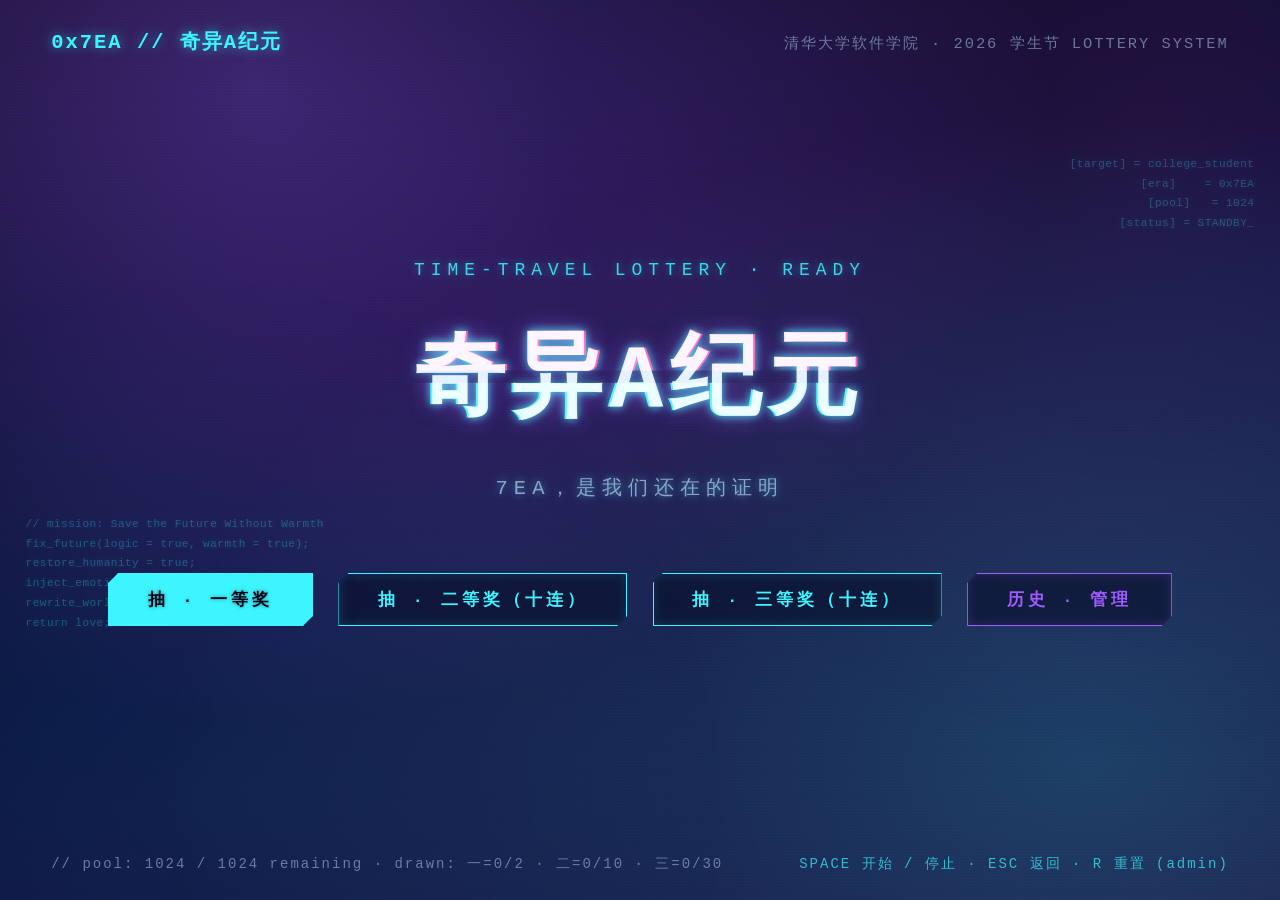
==== index.html @ fea6bc94 "feat: 0x7EA 抽奖系统 v1 - 号码池 1024（公元前/后 0x001~0x200，不含 0），去重 + localStorage 持久化 - 一等奖单抽：两阶段（前/后翻滚 → 三位 " ====
<!DOCTYPE html>
<html lang="zh-CN">
<head>
<meta charset="UTF-8">
<title>0x7EA · 奇异A纪元 抽奖系统</title>
<link rel="stylesheet" href="css/base.css">
<link rel="stylesheet" href="css/lottery.css">
</head>
<body>
<div class="code-deco left">
// mission: Save the Future Without Warmth
fix_future(logic = true, warmth = true);
restore_humanity = true;
inject_emotion(kindness);
rewrite_world(delete_coldness);
return love;
</div>
<div class="code-deco right">
[target] = college_student
[era]    = 0x7EA
[pool]   = 1024
[status] = STANDBY_
</div>

<div class="page">
  <div class="topbar">
    <span class="brand">0x7EA // 奇异A纪元</span>
    <span class="subtitle">清华大学软件学院 · 2026 学生节 LOTTERY SYSTEM</span>
  </div>

  <div class="hero">
    <div class="stage-hint">TIME-TRAVEL LOTTERY · READY</div>
    <h1 class="glitch title-main" data-text="奇异A纪元">奇异A纪元</h1>
    <div class="title-sub">7EA，是我们还在的证明</div>

    <div class="btn-row" style="margin-top: 4vh;">
      <a class="btn primary" href="draw-single.html">抽 · 一等奖</a>
      <a class="btn" href="draw-ten.html?prize=second">抽 · 二等奖（十连）</a>
      <a class="btn" href="draw-ten.html?prize=third">抽 · 三等奖（十连）</a>
      <a class="btn violet" href="admin.html">历史 · 管理</a>
    </div>
  </div>

  <div class="statusbar">
    <span id="pool-status">// pool: loading...</span>
    <span class="hint">SPACE 开始 / 停止 · ESC 返回 · R 重置 (admin)</span>
  </div>
</div>

<script src="js/hex.js"></script>
<script src="js/state.js"></script>
<script>
  function updateStatus() {
    const total = 1024;
    const remain = State.remaining();
    const used = total - remain;
    const first = State.count('first');
    const second = State.count('second');
    const third = State.count('third');
    document.getElementById('pool-status').textContent =
      `// pool: ${remain} / ${total} remaining · drawn: 一=${first}/2 · 二=${second}/10 · 三=${third}/30`;
  }
  updateStatus();
  window.addEventListener('storage', updateStatus);
  window.addEventListener('focus', updateStatus);

  document.addEventListener('keydown', (e) => {
    if (e.key === 'Escape') return;
  });
</script>
</body>
</html>
---- css/base.css ----
/* css/base.css — 全局变量、背景、字体、标题、按钮 */

:root {
  --bg-0: #05061a;
  --bg-1: #0a1140;
  --bg-2: #1a0a3a;
  --neon-cyan: #3df5ff;
  --neon-cyan-soft: rgba(61, 245, 255, 0.55);
  --neon-violet: #a05cff;
  --neon-pink: #ff3ea6;
  --text: #e6f2ff;
  --text-dim: #8ea3c8;
  --danger: #ff5577;
  --mono: "JetBrains Mono", "Fira Code", "SF Mono", Menlo, Consolas, "Liberation Mono", monospace;
  --sans: -apple-system, "PingFang SC", "Microsoft YaHei", "Segoe UI", sans-serif;
}

* { box-sizing: border-box; margin: 0; padding: 0; }

html, body {
  width: 100%;
  height: 100%;
  font-family: var(--sans);
  color: var(--text);
  background: var(--bg-0);
  overflow: hidden;
}

body {
  background:
    radial-gradient(ellipse at 20% 10%, rgba(160, 92, 255, 0.35), transparent 55%),
    radial-gradient(ellipse at 85% 85%, rgba(61, 245, 255, 0.22), transparent 60%),
    radial-gradient(ellipse at 50% 50%, rgba(26, 10, 58, 0.9), transparent 70%),
    linear-gradient(160deg, var(--bg-0) 0%, var(--bg-1) 55%, var(--bg-2) 100%);
  min-height: 100vh;
  position: relative;
}

/* 扫描线 + 噪点覆盖层 */
body::before {
  content: '';
  position: fixed;
  inset: 0;
  pointer-events: none;
  background-image: repeating-linear-gradient(
    0deg,
    rgba(255, 255, 255, 0.03) 0px,
    rgba(255, 255, 255, 0.03) 1px,
    transparent 1px,
    transparent 3px
  );
  mix-blend-mode: overlay;
  z-index: 1;
}

body::after {
  content: '';
  position: fixed;
  inset: 0;
  pointer-events: none;
  background:
    radial-gradient(circle at 15% 90%, rgba(61, 245, 255, 0.08), transparent 40%),
    radial-gradient(circle at 90% 15%, rgba(255, 62, 166, 0.1), transparent 45%);
  z-index: 1;
}

/* 漂浮代码碎片 */
.code-deco {
  position: fixed;
  font-family: var(--mono);
  font-size: 11px;
  color: var(--neon-cyan);
  opacity: 0.28;
  letter-spacing: 0.5px;
  line-height: 1.8;
  pointer-events: none;
  z-index: 1;
  white-space: pre;
  text-shadow: 0 0 6px var(--neon-cyan-soft);
}
.code-deco.left { left: 2vw; top: 55vh; }
.code-deco.right { right: 2vw; top: 15vh; text-align: right; }

/* 页面容器 */
.page {
  position: relative;
  min-height: 100vh;
  z-index: 2;
  display: flex;
  flex-direction: column;
  padding: clamp(24px, 3vh, 48px) clamp(32px, 4vw, 80px);
}

/* 顶栏 */
.topbar {
  display: flex;
  align-items: baseline;
  justify-content: space-between;
  font-family: var(--mono);
  color: var(--text-dim);
  font-size: clamp(12px, 1.2vw, 16px);
  letter-spacing: 2px;
}
.topbar .brand {
  color: var(--neon-cyan);
  font-weight: 700;
  font-size: clamp(16px, 1.6vw, 22px);
  text-shadow: 0 0 12px var(--neon-cyan-soft);
}
.topbar .subtitle {
  opacity: 0.7;
}

/* 主标题 — 故障字效 */
.hero {
  flex: 1;
  display: flex;
  flex-direction: column;
  align-items: center;
  justify-content: center;
  gap: clamp(24px, 4vh, 48px);
  text-align: center;
}

.glitch {
  position: relative;
  font-family: var(--mono);
  font-weight: 800;
  letter-spacing: 0.08em;
  color: var(--text);
  text-shadow:
    0 0 10px var(--neon-cyan-soft),
    0 0 24px rgba(160, 92, 255, 0.35);
}
.glitch::before,
.glitch::after {
  content: attr(data-text);
  position: absolute;
  inset: 0;
  overflow: hidden;
}
.glitch::before {
  color: var(--neon-pink);
  transform: translate(2px, 0);
  clip-path: inset(0 0 55% 0);
  mix-blend-mode: screen;
  animation: glitch-a 3.2s infinite steps(1);
}
.glitch::after {
  color: var(--neon-cyan);
  transform: translate(-2px, 0);
  clip-path: inset(55% 0 0 0);
  mix-blend-mode: screen;
  animation: glitch-b 2.7s infinite steps(1);
}
@keyframes glitch-a {
  0%, 92%, 100% { transform: translate(2px, 0); }
  93% { transform: translate(-3px, 1px); }
  94% { transform: translate(4px, -1px); }
  95% { transform: translate(-2px, 2px); }
}
@keyframes glitch-b {
  0%, 90%, 100% { transform: translate(-2px, 0); }
  91% { transform: translate(3px, -1px); }
  92% { transform: translate(-4px, 2px); }
  93% { transform: translate(1px, 1px); }
}

.title-main {
  font-size: clamp(40px, 7vw, 108px);
}
.title-sub {
  font-family: var(--mono);
  color: var(--text-dim);
  font-size: clamp(14px, 1.6vw, 22px);
  letter-spacing: 6px;
  text-shadow: 0 0 8px var(--neon-cyan-soft);
}

/* 按钮 */
.btn-row {
  display: flex;
  gap: clamp(16px, 2vw, 32px);
  flex-wrap: wrap;
  justify-content: center;
}

.btn {
  font-family: var(--mono);
  font-weight: 700;
  font-size: clamp(14px, 1.3vw, 18px);
  letter-spacing: 4px;
  color: var(--neon-cyan);
  background: rgba(8, 14, 40, 0.6);
  border: 1px solid var(--neon-cyan);
  padding: clamp(14px, 1.6vh, 20px) clamp(24px, 3vw, 44px);
  cursor: pointer;
  position: relative;
  transition: all 0.18s ease;
  text-decoration: none;
  text-transform: uppercase;
  box-shadow:
    inset 0 0 12px rgba(61, 245, 255, 0.15),
    0 0 18px rgba(61, 245, 255, 0.2);
  clip-path: polygon(10px 0, 100% 0, 100% calc(100% - 10px), calc(100% - 10px) 100%, 0 100%, 0 10px);
}
.btn:hover:not(:disabled) {
  background: rgba(61, 245, 255, 0.12);
  box-shadow:
    inset 0 0 20px rgba(61, 245, 255, 0.35),
    0 0 32px rgba(61, 245, 255, 0.55);
  transform: translateY(-2px);
}
.btn:active:not(:disabled) {
  transform: translateY(0);
}
.btn:disabled {
  opacity: 0.35;
  cursor: not-allowed;
}
.btn.primary {
  color: var(--bg-0);
  background: var(--neon-cyan);
  border-color: var(--neon-cyan);
  text-shadow: 0 0 4px rgba(0,0,0,0.4);
}
.btn.primary:hover:not(:disabled) {
  background: #6dfaff;
  box-shadow: 0 0 40px var(--neon-cyan), inset 0 0 20px rgba(255,255,255,0.4);
}
.btn.violet {
  color: var(--neon-violet);
  border-color: var(--neon-violet);
  box-shadow: inset 0 0 12px rgba(160, 92, 255, 0.2), 0 0 18px rgba(160, 92, 255, 0.3);
}
.btn.violet:hover:not(:disabled) {
  background: rgba(160, 92, 255, 0.15);
  box-shadow: inset 0 0 24px rgba(160, 92, 255, 0.4), 0 0 32px var(--neon-violet);
}
.btn.danger {
  color: var(--danger);
  border-color: var(--danger);
  box-shadow: inset 0 0 12px rgba(255, 85, 119, 0.2), 0 0 18px rgba(255, 85, 119, 0.3);
}

/* 底部状态栏 */
.statusbar {
  display: flex;
  justify-content: space-between;
  font-family: var(--mono);
  color: var(--text-dim);
  font-size: clamp(11px, 1.1vw, 14px);
  letter-spacing: 2px;
  margin-top: 24px;
  opacity: 0.7;
}
.statusbar .hint {
  color: var(--neon-cyan);
}

/* 提示条 */
.toast {
  position: fixed;
  bottom: 8vh;
  left: 50%;
  transform: translateX(-50%);
  background: rgba(5, 6, 26, 0.9);
  border: 1px solid var(--neon-cyan);
  color: var(--neon-cyan);
  font-family: var(--mono);
  padding: 14px 28px;
  letter-spacing: 3px;
  z-index: 100;
  box-shadow: 0 0 30px rgba(61, 245, 255, 0.4);
  opacity: 0;
  transition: opacity 0.3s;
  pointer-events: none;
}
.toast.show { opacity: 1; }
.toast.danger { border-color: var(--danger); color: var(--danger); box-shadow: 0 0 30px rgba(255, 85, 119, 0.4); }

/* 返回按钮 */
.back {
  position: fixed;
  top: 24px;
  left: 24px;
  z-index: 50;
  font-family: var(--mono);
  color: var(--text-dim);
  text-decoration: none;
  font-size: 14px;
  letter-spacing: 3px;
  padding: 8px 16px;
  border: 1px solid rgba(142, 163, 200, 0.3);
  transition: all 0.2s;
}
.back:hover {
  color: var(--neon-cyan);
  border-color: var(--neon-cyan);
  box-shadow: 0 0 16px var(--neon-cyan-soft);
}
---- css/lottery.css ----
/* css/lottery.css — 抽奖专属：滚轮、号码框、粒子 */

/* 大号单号码显示（一等奖） */
.number-display {
  display: flex;
  align-items: center;
  justify-content: center;
  gap: clamp(12px, 1.5vw, 24px);
  font-family: var(--mono);
  font-weight: 800;
  font-size: clamp(48px, 9vw, 140px);
  letter-spacing: 0.04em;
  line-height: 1;
  color: var(--text);
  text-shadow:
    0 0 12px var(--neon-cyan),
    0 0 32px rgba(61, 245, 255, 0.6),
    0 0 64px rgba(160, 92, 255, 0.4);
}

.number-display .label {
  color: var(--neon-violet);
  font-size: clamp(28px, 5vw, 80px);
  text-shadow: 0 0 12px rgba(160, 92, 255, 0.8);
}

.number-display .prefix {
  color: var(--neon-cyan);
  font-size: clamp(32px, 5.5vw, 90px);
  text-shadow: 0 0 12px var(--neon-cyan);
}

.number-display .suffix {
  color: var(--neon-violet);
  font-size: clamp(28px, 5vw, 80px);
  text-shadow: 0 0 12px rgba(160, 92, 255, 0.8);
}

/* Era reel（前/后） */
.era-reel {
  display: inline-block;
  width: 1.1em;
  height: 1em;
  overflow: hidden;
  vertical-align: baseline;
  position: relative;
}
.era-reel .era-strip {
  display: flex;
  flex-direction: column;
  will-change: transform;
}
.era-reel .era-strip span {
  display: block;
  height: 1em;
  line-height: 1;
  text-align: center;
}
.era-reel.locked {
  animation: lock-flash 0.5s ease;
}

/* Hex reels — 三位十六进制 */
.hex-reels {
  display: inline-flex;
  gap: 0.05em;
  vertical-align: baseline;
}
.hex-reel {
  display: inline-block;
  width: 0.7em;
  height: 1em;
  overflow: hidden;
  position: relative;
}
.hex-reel .hex-strip {
  display: flex;
  flex-direction: column;
  will-change: transform;
}
.hex-reel .hex-strip span {
  display: block;
  height: 1em;
  line-height: 1;
  text-align: center;
}
.hex-reel.locked {
  animation: lock-flash 0.5s ease;
}

@keyframes lock-flash {
  0% { filter: brightness(2.5) drop-shadow(0 0 20px var(--neon-cyan)); }
  50% { filter: brightness(1.8); }
  100% { filter: brightness(1); }
}

/* 10 格栅格 */
.grid-10 {
  flex: 1;
  display: grid;
  grid-template-columns: repeat(5, 1fr);
  grid-template-rows: repeat(2, 1fr);
  gap: clamp(12px, 1.5vw, 20px);
  padding: clamp(16px, 2vh, 32px) 0;
}

.cell {
  position: relative;
  background: rgba(8, 14, 40, 0.55);
  border: 1px solid rgba(61, 245, 255, 0.35);
  padding: clamp(8px, 1.2vh, 16px) clamp(6px, 1vw, 12px);
  display: flex;
  flex-direction: column;
  align-items: center;
  justify-content: center;
  font-family: var(--mono);
  font-weight: 700;
  letter-spacing: 0.03em;
  clip-path: polygon(12px 0, 100% 0, 100% calc(100% - 12px), calc(100% - 12px) 100%, 0 100%, 0 12px);
  box-shadow:
    inset 0 0 20px rgba(61, 245, 255, 0.08),
    0 0 18px rgba(61, 245, 255, 0.12);
  overflow: hidden;
}
.cell::before {
  content: attr(data-idx);
  position: absolute;
  top: 6px;
  left: 10px;
  font-family: var(--mono);
  font-size: clamp(10px, 0.9vw, 13px);
  color: var(--neon-cyan);
  opacity: 0.7;
  letter-spacing: 2px;
}
.cell .cell-display {
  display: flex;
  align-items: baseline;
  gap: 0.25em;
  color: var(--text);
  font-size: clamp(28px, 3.8vw, 56px);
  text-shadow:
    0 0 10px var(--neon-cyan-soft),
    0 0 20px rgba(160, 92, 255, 0.35);
}
.cell .cell-display .era-reel {
  color: var(--neon-violet);
  font-size: 0.6em;
}
.cell .cell-display .prefix {
  color: var(--neon-cyan);
  font-size: 0.7em;
}

.cell.locked {
  border-color: var(--neon-cyan);
  box-shadow:
    inset 0 0 30px rgba(61, 245, 255, 0.25),
    0 0 40px rgba(61, 245, 255, 0.45);
}

/* 粒子（一等奖揭晓后） */
.confetti {
  position: fixed;
  inset: 0;
  pointer-events: none;
  z-index: 60;
  overflow: hidden;
}
.confetti .piece {
  position: absolute;
  top: -20px;
  width: 8px;
  height: 14px;
  background: var(--neon-cyan);
  opacity: 0.9;
  animation: fall 3s linear forwards;
}
@keyframes fall {
  0% { transform: translateY(-50px) rotate(0deg); opacity: 1; }
  100% { transform: translateY(110vh) rotate(720deg); opacity: 0; }
}

/* 阶段提示 */
.stage-hint {
  font-family: var(--mono);
  color: var(--neon-cyan);
  letter-spacing: 6px;
  font-size: clamp(14px, 1.4vw, 18px);
  text-transform: uppercase;
  opacity: 0.85;
  text-shadow: 0 0 8px var(--neon-cyan-soft);
}

/* Prize 选择 radio 组 */
.prize-select {
  display: inline-flex;
  gap: 12px;
  font-family: var(--mono);
  letter-spacing: 3px;
}
.prize-select label {
  padding: 10px 22px;
  border: 1px solid rgba(61, 245, 255, 0.4);
  cursor: pointer;
  color: var(--text-dim);
  transition: all 0.2s;
  clip-path: polygon(8px 0, 100% 0, 100% calc(100% - 8px), calc(100% - 8px) 100%, 0 100%, 0 8px);
}
.prize-select label:hover {
  color: var(--neon-cyan);
  border-color: var(--neon-cyan);
}
.prize-select input { display: none; }
.prize-select input:checked + span {
  color: var(--neon-cyan);
}
.prize-select label:has(input:checked) {
  border-color: var(--neon-cyan);
  background: rgba(61, 245, 255, 0.12);
  box-shadow: 0 0 16px rgba(61, 245, 255, 0.3);
  color: var(--neon-cyan);
}

/* 历史表格 */
.history {
  flex: 1;
  overflow: auto;
  border: 1px solid rgba(61, 245, 255, 0.3);
  background: rgba(5, 6, 26, 0.6);
  padding: 16px;
  font-family: var(--mono);
  font-size: 14px;
  margin: 16px 0;
}
.history table {
  width: 100%;
  border-collapse: collapse;
}
.history th, .history td {
  padding: 8px 12px;
  text-align: left;
  border-bottom: 1px solid rgba(61, 245, 255, 0.15);
  letter-spacing: 1px;
}
.history th {
  color: var(--neon-cyan);
  position: sticky;
  top: 0;
  background: rgba(5, 6, 26, 0.95);
}
.history td.prize-first { color: var(--neon-pink); font-weight: 700; }
.history td.prize-second { color: var(--neon-cyan); font-weight: 700; }
.history td.prize-third { color: var(--text); }

.summary {
  display: flex;
  gap: 32px;
  font-family: var(--mono);
  color: var(--text-dim);
  letter-spacing: 3px;
  font-size: 14px;
  margin-bottom: 8px;
}
.summary strong {
  color: var(--neon-cyan);
  font-weight: 700;
}
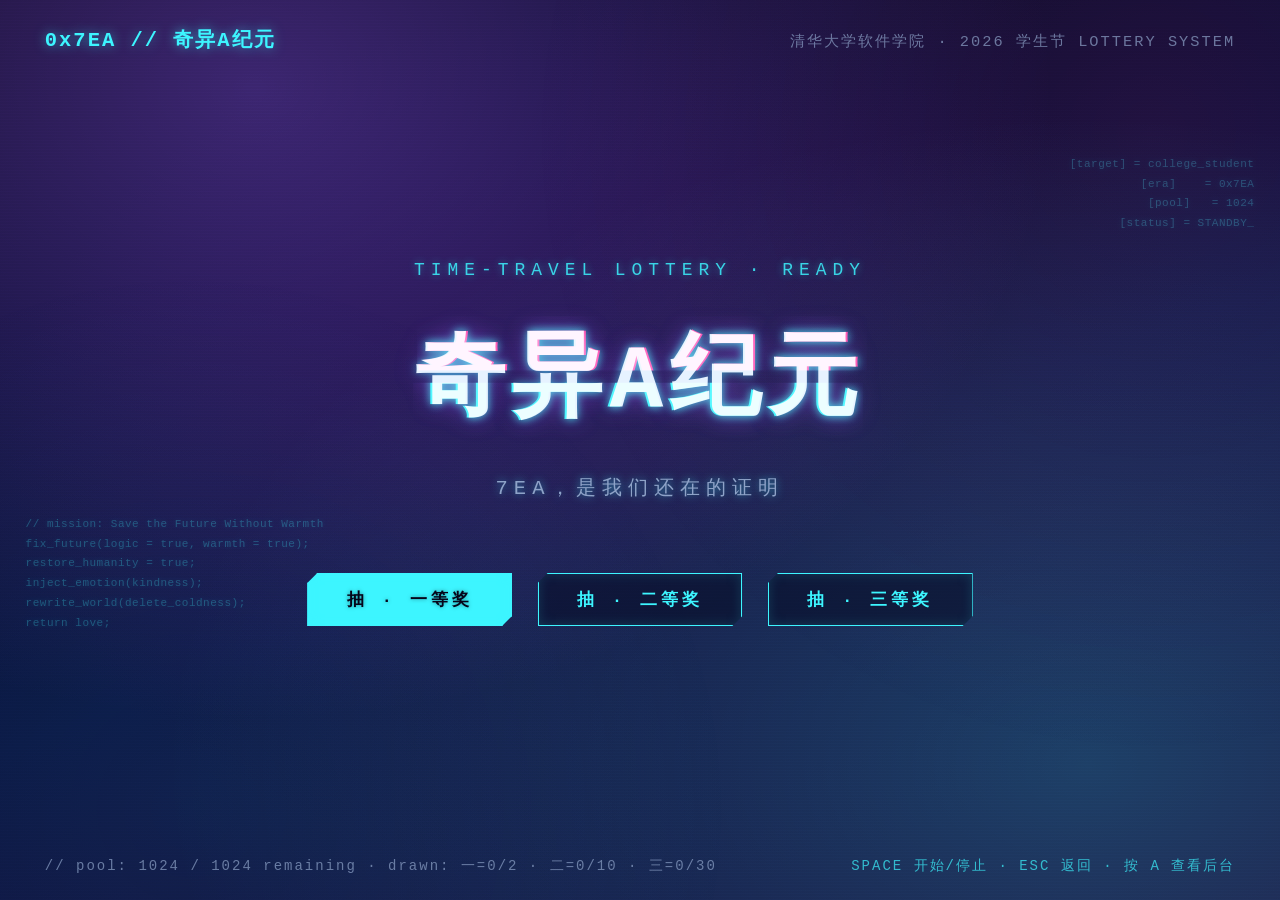
==== commit 4ad3a25f: "fix: 9:5 布局适配 + 十连格遮挡修复 + 后台入口收敛 - 主页按钮文案去掉「十连」字样，移除历史管理入口 - 主页按 A 键跳转 admin.html（隐藏后台） - 十连抽每格改两行结构" ====
--- a/index.html
+++ b/index.html
@@ -35,15 +35,14 @@
 
     <div class="btn-row" style="margin-top: 4vh;">
       <a class="btn primary" href="draw-single.html">抽 · 一等奖</a>
-      <a class="btn" href="draw-ten.html?prize=second">抽 · 二等奖（十连）</a>
-      <a class="btn" href="draw-ten.html?prize=third">抽 · 三等奖（十连）</a>
-      <a class="btn violet" href="admin.html">历史 · 管理</a>
+      <a class="btn" href="draw-ten.html?prize=second">抽 · 二等奖</a>
+      <a class="btn" href="draw-ten.html?prize=third">抽 · 三等奖</a>
     </div>
   </div>
 
   <div class="statusbar">
     <span id="pool-status">// pool: loading...</span>
-    <span class="hint">SPACE 开始 / 停止 · ESC 返回 · R 重置 (admin)</span>
+    <span class="hint">SPACE 开始/停止 · ESC 返回 · 按 A 查看后台</span>
   </div>
 </div>
 
@@ -53,7 +52,6 @@
   function updateStatus() {
     const total = 1024;
     const remain = State.remaining();
-    const used = total - remain;
     const first = State.count('first');
     const second = State.count('second');
     const third = State.count('third');
@@ -64,8 +62,9 @@
   window.addEventListener('storage', updateStatus);
   window.addEventListener('focus', updateStatus);
 
+  // 隐藏入口：按 A 键打开后台管理页
   document.addEventListener('keydown', (e) => {
-    if (e.key === 'Escape') return;
+    if (e.key === 'a' || e.key === 'A') location.href = 'admin.html';
   });
 </script>
 </body>
--- a/css/base.css
+++ b/css/base.css
@@ -81,14 +81,15 @@
 .code-deco.left { left: 2vw; top: 55vh; }
 .code-deco.right { right: 2vw; top: 15vh; text-align: right; }
 
-/* 页面容器 */
+/* 页面容器（针对 9:5 / 1800×1000 投影屏设计，视口按 vw/vh 自适应） */
 .page {
   position: relative;
-  min-height: 100vh;
+  width: 100%;
+  height: 100vh;
   z-index: 2;
   display: flex;
   flex-direction: column;
-  padding: clamp(24px, 3vh, 48px) clamp(32px, 4vw, 80px);
+  padding: clamp(20px, 2.8vh, 40px) clamp(28px, 3.5vw, 64px);
 }
 
 /* 顶栏 */
--- a/css/lottery.css
+++ b/css/lottery.css
@@ -1,116 +1,86 @@
-/* css/lottery.css — 抽奖专属：滚轮、号码框、粒子 */
-
-/* 大号单号码显示（一等奖） */
+/* css/lottery.css — 抽奖专属：滚轮、号码框、粒子
+   注意：reel 高度统一用 1.25em，避免字形上下沿被 overflow:hidden 裁掉。 */
+
+/* === 通用 Reel 样式（所有场景共享） === */
+.era-reel,
+.hex-reel {
+  display: inline-block;
+  height: 1.25em;
+  overflow: hidden;
+  position: relative;
+  vertical-align: middle;
+}
+.era-reel { width: 1.15em; }
+.hex-reel { width: 0.72em; }
+
+.era-strip,
+.hex-strip {
+  display: flex;
+  flex-direction: column;
+  will-change: transform;
+}
+.era-strip span,
+.hex-strip span {
+  display: block;
+  height: 1.25em;
+  line-height: 1.25em;
+  text-align: center;
+}
+.era-reel.locked,
+.hex-reel.locked {
+  animation: lock-flash 0.5s ease;
+}
+@keyframes lock-flash {
+  0% { filter: brightness(2.5) drop-shadow(0 0 20px var(--neon-cyan)); }
+  50% { filter: brightness(1.8); }
+  100% { filter: brightness(1); }
+}
+
+/* === 一等奖大号显示 === */
 .number-display {
   display: flex;
   align-items: center;
   justify-content: center;
-  gap: clamp(12px, 1.5vw, 24px);
+  gap: clamp(10px, 1.2vw, 20px);
   font-family: var(--mono);
   font-weight: 800;
-  font-size: clamp(48px, 9vw, 140px);
+  font-size: clamp(44px, 8vw, 128px);
   letter-spacing: 0.04em;
-  line-height: 1;
+  line-height: 1.25;
   color: var(--text);
   text-shadow:
     0 0 12px var(--neon-cyan),
     0 0 32px rgba(61, 245, 255, 0.6),
     0 0 64px rgba(160, 92, 255, 0.4);
-}
-
-.number-display .label {
-  color: var(--neon-violet);
-  font-size: clamp(28px, 5vw, 80px);
-  text-shadow: 0 0 12px rgba(160, 92, 255, 0.8);
-}
-
-.number-display .prefix {
-  color: var(--neon-cyan);
-  font-size: clamp(32px, 5.5vw, 90px);
-  text-shadow: 0 0 12px var(--neon-cyan);
-}
-
+  padding: 0.15em 0;
+}
+.number-display .label,
 .number-display .suffix {
   color: var(--neon-violet);
-  font-size: clamp(28px, 5vw, 80px);
+  font-size: 0.6em;
   text-shadow: 0 0 12px rgba(160, 92, 255, 0.8);
 }
-
-/* Era reel（前/后） */
-.era-reel {
-  display: inline-block;
-  width: 1.1em;
-  height: 1em;
-  overflow: hidden;
-  vertical-align: baseline;
-  position: relative;
-}
-.era-reel .era-strip {
-  display: flex;
-  flex-direction: column;
-  will-change: transform;
-}
-.era-reel .era-strip span {
-  display: block;
-  height: 1em;
-  line-height: 1;
-  text-align: center;
-}
-.era-reel.locked {
-  animation: lock-flash 0.5s ease;
-}
-
-/* Hex reels — 三位十六进制 */
-.hex-reels {
-  display: inline-flex;
-  gap: 0.05em;
-  vertical-align: baseline;
-}
-.hex-reel {
-  display: inline-block;
-  width: 0.7em;
-  height: 1em;
-  overflow: hidden;
-  position: relative;
-}
-.hex-reel .hex-strip {
-  display: flex;
-  flex-direction: column;
-  will-change: transform;
-}
-.hex-reel .hex-strip span {
-  display: block;
-  height: 1em;
-  line-height: 1;
-  text-align: center;
-}
-.hex-reel.locked {
-  animation: lock-flash 0.5s ease;
-}
-
-@keyframes lock-flash {
-  0% { filter: brightness(2.5) drop-shadow(0 0 20px var(--neon-cyan)); }
-  50% { filter: brightness(1.8); }
-  100% { filter: brightness(1); }
-}
-
-/* 10 格栅格 */
+.number-display .prefix {
+  color: var(--neon-cyan);
+  font-size: 0.65em;
+  text-shadow: 0 0 12px var(--neon-cyan);
+}
+
+/* === 十连抽 · 5×2 栅格 === */
 .grid-10 {
   flex: 1;
   display: grid;
   grid-template-columns: repeat(5, 1fr);
   grid-template-rows: repeat(2, 1fr);
-  gap: clamp(12px, 1.5vw, 20px);
-  padding: clamp(16px, 2vh, 32px) 0;
+  gap: clamp(10px, 1.3vw, 18px);
+  padding: clamp(12px, 1.5vh, 24px) 0;
 }
 
 .cell {
   position: relative;
   background: rgba(8, 14, 40, 0.55);
   border: 1px solid rgba(61, 245, 255, 0.35);
-  padding: clamp(8px, 1.2vh, 16px) clamp(6px, 1vw, 12px);
-  display: flex;
-  flex-direction: column;
+  display: flex;
   align-items: center;
   justify-content: center;
   font-family: var(--mono);
@@ -120,36 +90,54 @@
   box-shadow:
     inset 0 0 20px rgba(61, 245, 255, 0.08),
     0 0 18px rgba(61, 245, 255, 0.12);
+  padding: clamp(14px, 1.8vh, 22px) clamp(10px, 1.2vw, 16px);
   overflow: hidden;
 }
+
 .cell::before {
   content: attr(data-idx);
   position: absolute;
-  top: 6px;
-  left: 10px;
+  top: 8px;
+  left: 12px;
   font-family: var(--mono);
   font-size: clamp(10px, 0.9vw, 13px);
   color: var(--neon-cyan);
   opacity: 0.7;
   letter-spacing: 2px;
-}
-.cell .cell-display {
-  display: flex;
-  align-items: baseline;
-  gap: 0.25em;
-  color: var(--text);
-  font-size: clamp(28px, 3.8vw, 56px);
+  z-index: 2;
+}
+
+/* 两行结构，彻底避免遮挡 */
+.cell-display {
+  display: flex;
+  flex-direction: column;
+  align-items: center;
+  justify-content: center;
+  gap: clamp(4px, 0.6vh, 10px);
+  width: 100%;
+}
+
+.cell-line {
+  display: flex;
+  align-items: center;
+  justify-content: center;
+  gap: 0.1em;
+  line-height: 1.25;
+  white-space: nowrap;
+}
+
+.cell-line-top {
+  font-size: clamp(18px, 2.2vw, 32px);
+  color: var(--neon-violet);
+  text-shadow: 0 0 10px rgba(160, 92, 255, 0.6);
+}
+
+.cell-line-bottom {
+  font-size: clamp(32px, 4.6vw, 68px);
+  color: var(--neon-cyan);
   text-shadow:
     0 0 10px var(--neon-cyan-soft),
-    0 0 20px rgba(160, 92, 255, 0.35);
-}
-.cell .cell-display .era-reel {
-  color: var(--neon-violet);
-  font-size: 0.6em;
-}
-.cell .cell-display .prefix {
-  color: var(--neon-cyan);
-  font-size: 0.7em;
+    0 0 20px rgba(61, 245, 255, 0.4);
 }
 
 .cell.locked {
@@ -159,7 +147,7 @@
     0 0 40px rgba(61, 245, 255, 0.45);
 }
 
-/* 粒子（一等奖揭晓后） */
+/* 粒子 */
 .confetti {
   position: fixed;
   inset: 0;
@@ -192,37 +180,7 @@
   text-shadow: 0 0 8px var(--neon-cyan-soft);
 }
 
-/* Prize 选择 radio 组 */
-.prize-select {
-  display: inline-flex;
-  gap: 12px;
-  font-family: var(--mono);
-  letter-spacing: 3px;
-}
-.prize-select label {
-  padding: 10px 22px;
-  border: 1px solid rgba(61, 245, 255, 0.4);
-  cursor: pointer;
-  color: var(--text-dim);
-  transition: all 0.2s;
-  clip-path: polygon(8px 0, 100% 0, 100% calc(100% - 8px), calc(100% - 8px) 100%, 0 100%, 0 8px);
-}
-.prize-select label:hover {
-  color: var(--neon-cyan);
-  border-color: var(--neon-cyan);
-}
-.prize-select input { display: none; }
-.prize-select input:checked + span {
-  color: var(--neon-cyan);
-}
-.prize-select label:has(input:checked) {
-  border-color: var(--neon-cyan);
-  background: rgba(61, 245, 255, 0.12);
-  box-shadow: 0 0 16px rgba(61, 245, 255, 0.3);
-  color: var(--neon-cyan);
-}
-
-/* 历史表格 */
+/* admin 历史表格 */
 .history {
   flex: 1;
   overflow: auto;
@@ -255,7 +213,8 @@
 
 .summary {
   display: flex;
-  gap: 32px;
+  flex-wrap: wrap;
+  gap: 24px;
   font-family: var(--mono);
   color: var(--text-dim);
   letter-spacing: 3px;
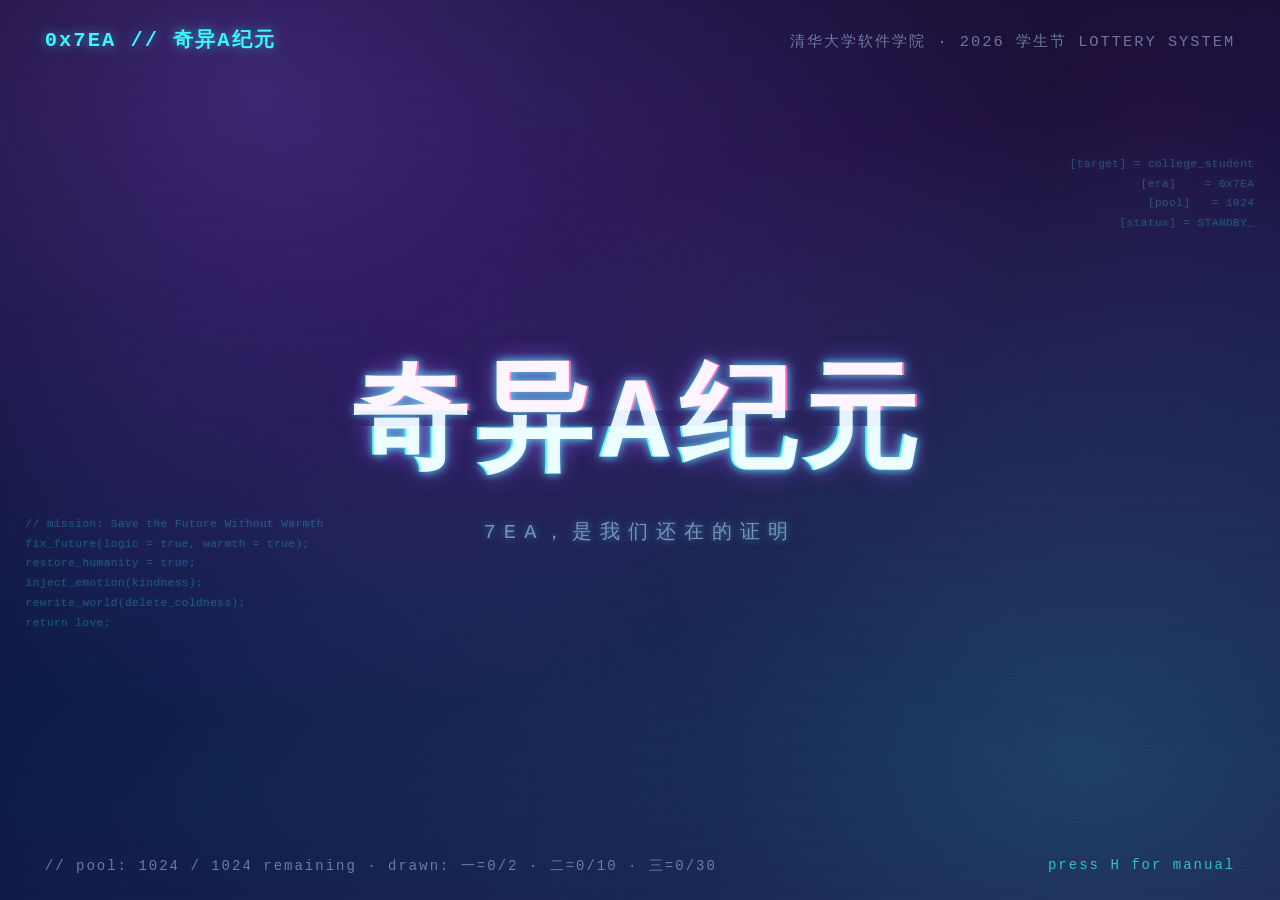
==== commit 377c863b: "feat: 手册内嵌步骤示例 + 一等奖 前/后 霓虹粉 + 归零过渡 + 流程简化 - 快捷键：返回主页 Q → B（避免与 Esc 混淆），H 手册内新增一/二/三等奖完整步骤示例 - 首页：仅保" ====
--- a/index.html
+++ b/index.html
@@ -28,26 +28,20 @@
     <span class="subtitle">清华大学软件学院 · 2026 学生节 LOTTERY SYSTEM</span>
   </div>
 
-  <div class="hero">
-    <div class="stage-hint">TIME-TRAVEL LOTTERY · READY</div>
+  <div class="hero hero-simple">
     <h1 class="glitch title-main" data-text="奇异A纪元">奇异A纪元</h1>
     <div class="title-sub">7EA，是我们还在的证明</div>
-
-    <div class="btn-row" style="margin-top: 4vh;">
-      <a class="btn primary" href="draw-single.html">抽 · 一等奖</a>
-      <a class="btn" href="draw-ten.html?prize=second">抽 · 二等奖</a>
-      <a class="btn" href="draw-ten.html?prize=third">抽 · 三等奖</a>
-    </div>
   </div>
 
   <div class="statusbar">
     <span id="pool-status">// pool: loading...</span>
-    <span class="hint">SPACE 开始/停止 · ESC 返回 · 按 A 查看后台</span>
+    <span class="hint">press H for manual</span>
   </div>
 </div>
 
 <script src="js/hex.js"></script>
 <script src="js/state.js"></script>
+<script src="js/manual.js"></script>
 <script>
   function updateStatus() {
     const total = 1024;
@@ -62,9 +56,54 @@
   window.addEventListener('storage', updateStatus);
   window.addEventListener('focus', updateStatus);
 
-  // 隐藏入口：按 A 键打开后台管理页
+  Manual.init([
+    { keys: ['1'], desc: '进入一等奖抽奖' },
+    { keys: ['2'], desc: '进入二等奖抽奖（十连）' },
+    { keys: ['3'], desc: '进入三等奖抽奖（十连）' },
+    { keys: ['A'], desc: '进入历史记录（后台管理 / 导出 / 重置）' },
+    { keys: ['H'], desc: '显示本手册（再按一次关闭）' },
+  ], [
+    {
+      title: '一等奖流程 · 共 2 名（每名 1 次）',
+      steps: [
+        '主页 <kbd>1</kbd> → 进入一等奖页',
+        '<kbd>Space</kbd> 开始方向滚动 → 再按 <kbd>Space</kbd> 定格「前/后」，之后自动进入年份阶段',
+        '<kbd>Space</kbd> 开始年份滚动 → 再按 <kbd>Space</kbd> 定格三位十六进制（号码自动入库）',
+        '<kbd>Enter</kbd> 进入归零过渡，准备抽第 2 名',
+        '重复一次以上步骤，2 名一等奖完成',
+      ],
+    },
+    {
+      title: '二等奖流程 · 共 10 名（1 轮十连）',
+      steps: [
+        '主页 <kbd>2</kbd> → 进入二等奖十连页',
+        '<kbd>Space</kbd> 开始滚动（10 格同时）→ 再按 <kbd>Space</kbd> 依次定格',
+        '<kbd>Enter</kbd> 归档本轮 10 个号码，过渡归零，二等奖完成',
+      ],
+    },
+    {
+      title: '三等奖流程 · 共 30 名（3 轮十连，编号 01-30 累计）',
+      steps: [
+        '主页 <kbd>3</kbd> → 进入三等奖十连页（本轮编号 01-10）',
+        '<kbd>Space</kbd> 开始 → <kbd>Space</kbd> 定格 → <kbd>Enter</kbd> 归档',
+        '过渡归零后自动进入下一轮（编号 11-20） → 再按 <kbd>3</kbd> 返回即可，或直接按 <kbd>Space</kbd> 继续',
+        '重复第 2 轮 → 第 3 轮（编号 21-30），合计 30 人',
+      ],
+    },
+    {
+      title: '其他',
+      steps: [
+        '<kbd>A</kbd> 任意时刻进入历史记录 / 导出 CSV / 重置',
+        '历史页 <kbd>B</kbd> 返回主页；<kbd>H</kbd> 打开本手册',
+      ],
+    },
+  ]);
+
   document.addEventListener('keydown', (e) => {
-    if (e.key === 'a' || e.key === 'A') location.href = 'admin.html';
+    if (e.key === '1') location.href = 'draw-single.html';
+    else if (e.key === '2') location.href = 'draw-ten.html?prize=second';
+    else if (e.key === '3') location.href = 'draw-ten.html?prize=third';
+    else if (e.key === 'a' || e.key === 'A') location.href = 'admin.html';
   });
 </script>
 </body>
--- a/css/base.css
+++ b/css/base.css
@@ -280,23 +280,157 @@
 .toast.show { opacity: 1; }
 .toast.danger { border-color: var(--danger); color: var(--danger); box-shadow: 0 0 30px rgba(255, 85, 119, 0.4); }
 
-/* 返回按钮 */
-.back {
-  position: fixed;
-  top: 24px;
-  left: 24px;
-  z-index: 50;
-  font-family: var(--mono);
+/* 归零过渡层：全屏覆盖，单向淡入黑幕，无频闪 */
+.fade-out {
+  position: fixed;
+  inset: 0;
+  background: var(--bg-0);
+  z-index: 500;
+  opacity: 0;
+  pointer-events: none;
+  transition: opacity 700ms ease-in;
+}
+.fade-out.on {
+  opacity: 1;
+  pointer-events: auto;
+}
+.fade-out .reset-label {
+  position: absolute;
+  top: 50%;
+  left: 50%;
+  transform: translate(-50%, -50%);
+  font-family: var(--mono);
+  color: var(--neon-cyan);
+  letter-spacing: 10px;
+  font-size: clamp(18px, 2vw, 28px);
+  text-shadow: 0 0 16px var(--neon-cyan-soft);
+  opacity: 0;
+  transition: opacity 500ms ease-in 300ms;
+}
+.fade-out.on .reset-label { opacity: 0.9; }
+
+/* === 快捷键手册弹层 === */
+.manual-overlay {
+  position: fixed;
+  inset: 0;
+  background: rgba(5, 6, 26, 0.92);
+  backdrop-filter: blur(8px);
+  z-index: 200;
+  display: flex;
+  align-items: center;
+  justify-content: center;
+  opacity: 0;
+  pointer-events: none;
+  transition: opacity 0.18s ease;
+}
+.manual-overlay.show {
+  opacity: 1;
+  pointer-events: auto;
+}
+.manual-panel {
+  background: rgba(8, 14, 40, 0.95);
+  border: 1px solid var(--neon-cyan);
+  box-shadow: 0 0 60px rgba(61, 245, 255, 0.35), inset 0 0 30px rgba(61, 245, 255, 0.1);
+  padding: clamp(28px, 4vh, 48px) clamp(40px, 5vw, 72px);
+  min-width: 520px;
+  max-width: 760px;
+  max-height: 86vh;
+  overflow-y: auto;
+  clip-path: polygon(16px 0, 100% 0, 100% calc(100% - 16px), calc(100% - 16px) 100%, 0 100%, 0 16px);
+}
+.manual-title {
+  font-family: var(--mono);
+  font-weight: 800;
+  font-size: clamp(18px, 2vw, 26px);
+  color: var(--neon-cyan);
+  letter-spacing: 6px;
+  margin-bottom: 24px;
+  text-shadow: 0 0 12px var(--neon-cyan-soft);
+  text-align: center;
+}
+.manual-table {
+  width: 100%;
+  border-collapse: collapse;
+  font-family: var(--mono);
+}
+.manual-table tr {
+  border-bottom: 1px dashed rgba(61, 245, 255, 0.15);
+}
+.manual-table tr:last-child { border-bottom: none; }
+.manual-table td {
+  padding: 10px 0;
+  font-size: clamp(13px, 1.1vw, 16px);
+}
+.manual-table .manual-keys {
+  white-space: nowrap;
+  padding-right: 32px;
+}
+.manual-table .manual-keys .sep {
   color: var(--text-dim);
-  text-decoration: none;
-  font-size: 14px;
+  margin: 0 2px;
+  font-size: 0.85em;
+}
+.manual-table .manual-desc {
+  color: var(--text);
+  letter-spacing: 2px;
+}
+.manual-panel kbd {
+  display: inline-block;
+  font-family: var(--mono);
+  font-weight: 700;
+  font-size: 0.95em;
+  color: var(--neon-cyan);
+  background: rgba(61, 245, 255, 0.1);
+  border: 1px solid var(--neon-cyan);
+  padding: 3px 10px;
+  margin: 0 2px;
+  box-shadow: 0 0 10px rgba(61, 245, 255, 0.3), inset 0 0 6px rgba(61, 245, 255, 0.15);
+  letter-spacing: 1px;
+  min-width: 28px;
+  text-align: center;
+}
+.manual-footer {
+  font-family: var(--mono);
+  color: var(--text-dim);
+  text-align: center;
+  margin-top: 24px;
+  font-size: 13px;
   letter-spacing: 3px;
-  padding: 8px 16px;
-  border: 1px solid rgba(142, 163, 200, 0.3);
-  transition: all 0.2s;
-}
-.back:hover {
-  color: var(--neon-cyan);
-  border-color: var(--neon-cyan);
-  box-shadow: 0 0 16px var(--neon-cyan-soft);
-}
+  opacity: 0.7;
+}
+
+.manual-section {
+  margin-top: 22px;
+  padding-top: 16px;
+  border-top: 1px dashed rgba(61, 245, 255, 0.25);
+  font-family: var(--mono);
+}
+.manual-section-title {
+  color: var(--neon-cyan);
+  font-weight: 700;
+  letter-spacing: 4px;
+  font-size: clamp(13px, 1.1vw, 16px);
+  margin-bottom: 10px;
+  text-shadow: 0 0 8px var(--neon-cyan-soft);
+}
+.manual-section-list {
+  padding-left: 22px;
+  color: var(--text);
+  line-height: 1.7;
+  font-size: clamp(12px, 1vw, 14px);
+  letter-spacing: 1px;
+}
+.manual-section-list li {
+  margin-bottom: 2px;
+}
+.manual-section-list kbd {
+  display: inline-block;
+  font-family: var(--mono);
+  font-weight: 700;
+  font-size: 0.9em;
+  color: var(--neon-cyan);
+  background: rgba(61, 245, 255, 0.08);
+  border: 1px solid rgba(61, 245, 255, 0.6);
+  padding: 1px 6px;
+  margin: 0 2px;
+}
--- a/css/lottery.css
+++ b/css/lottery.css
@@ -65,6 +65,12 @@
   font-size: 0.65em;
   text-shadow: 0 0 12px var(--neon-cyan);
 }
+.number-display .era-reel {
+  color: var(--neon-pink);
+  text-shadow:
+    0 0 12px var(--neon-pink),
+    0 0 28px rgba(255, 62, 166, 0.6);
+}
 
 /* === 十连抽 · 5×2 栅格 === */
 .grid-10 {
@@ -132,6 +138,13 @@
   text-shadow: 0 0 10px rgba(160, 92, 255, 0.6);
 }
 
+.cell-line-top .era-reel {
+  color: var(--neon-pink);
+  text-shadow:
+    0 0 10px var(--neon-pink),
+    0 0 20px rgba(255, 62, 166, 0.6);
+}
+
 .cell-line-bottom {
   font-size: clamp(32px, 4.6vw, 68px);
   color: var(--neon-cyan);
@@ -180,6 +193,18 @@
   text-shadow: 0 0 8px var(--neon-cyan-soft);
 }
 
+/* 首页极简 hero：仅标题 + 副标题，居中收紧间距 */
+.hero.hero-simple {
+  gap: clamp(16px, 2.4vh, 28px);
+}
+.hero.hero-simple .title-main {
+  font-size: clamp(56px, 9vw, 140px);
+}
+.hero.hero-simple .title-sub {
+  opacity: 0.85;
+  letter-spacing: 8px;
+}
+
 /* admin 历史表格 */
 .history {
   flex: 1;
@@ -211,6 +236,17 @@
 .history td.prize-second { color: var(--neon-cyan); font-weight: 700; }
 .history td.prize-third { color: var(--text); }
 
+/* 选中行（admin 键盘选择） */
+.history tr.selected {
+  background: rgba(61, 245, 255, 0.15);
+  outline: 1px solid var(--neon-cyan);
+  outline-offset: -1px;
+  box-shadow: inset 0 0 24px rgba(61, 245, 255, 0.25);
+}
+.history tr.selected td {
+  color: var(--neon-cyan) !important;
+}
+
 .summary {
   display: flex;
   flex-wrap: wrap;
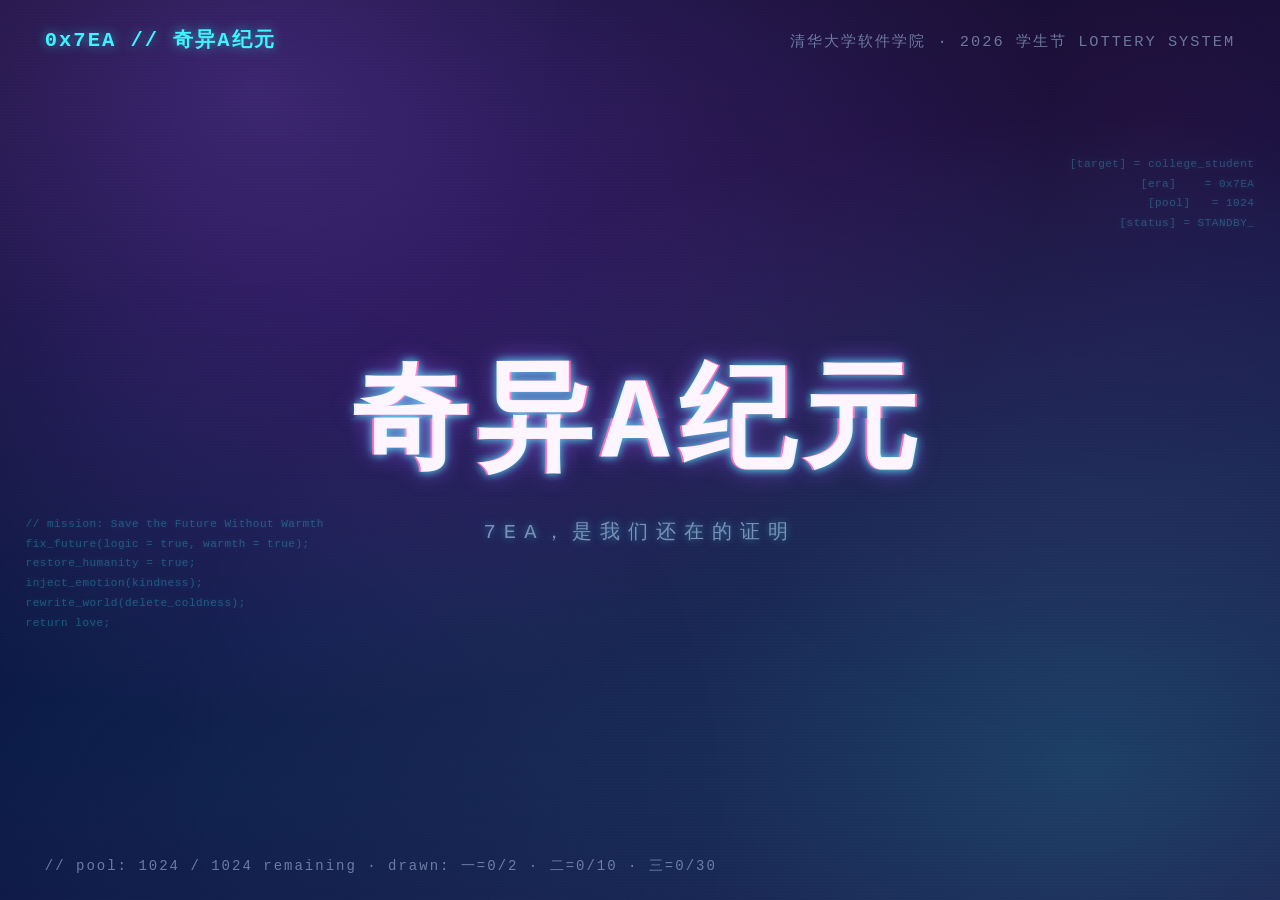
==== commit 25582915: "feat: 归零改为 in-place 流程 + 初始 0x7EA + 去除 reload 闪屏 - HexReel 构造新增 initialDigit 参数：页面加载即定格成 0x7EA（而非 0x" ====
--- a/index.html
+++ b/index.html
@@ -35,7 +35,7 @@
 
   <div class="statusbar">
     <span id="pool-status">// pool: loading...</span>
-    <span class="hint">press H for manual</span>
+    <span class="hint">&nbsp;</span>
   </div>
 </div>
 
--- a/css/base.css
+++ b/css/base.css
@@ -139,19 +139,18 @@
   position: absolute;
   inset: 0;
   overflow: hidden;
+  color: var(--neon-pink);
+  mix-blend-mode: screen;
+  pointer-events: none;
 }
 .glitch::before {
-  color: var(--neon-pink);
   transform: translate(2px, 0);
-  clip-path: inset(0 0 55% 0);
-  mix-blend-mode: screen;
+  clip-path: inset(0 0 50% 0);
   animation: glitch-a 3.2s infinite steps(1);
 }
 .glitch::after {
-  color: var(--neon-cyan);
   transform: translate(-2px, 0);
-  clip-path: inset(55% 0 0 0);
-  mix-blend-mode: screen;
+  clip-path: inset(50% 0 0 0);
   animation: glitch-b 2.7s infinite steps(1);
 }
 @keyframes glitch-a {
@@ -280,35 +279,6 @@
 .toast.show { opacity: 1; }
 .toast.danger { border-color: var(--danger); color: var(--danger); box-shadow: 0 0 30px rgba(255, 85, 119, 0.4); }
 
-/* 归零过渡层：全屏覆盖，单向淡入黑幕，无频闪 */
-.fade-out {
-  position: fixed;
-  inset: 0;
-  background: var(--bg-0);
-  z-index: 500;
-  opacity: 0;
-  pointer-events: none;
-  transition: opacity 700ms ease-in;
-}
-.fade-out.on {
-  opacity: 1;
-  pointer-events: auto;
-}
-.fade-out .reset-label {
-  position: absolute;
-  top: 50%;
-  left: 50%;
-  transform: translate(-50%, -50%);
-  font-family: var(--mono);
-  color: var(--neon-cyan);
-  letter-spacing: 10px;
-  font-size: clamp(18px, 2vw, 28px);
-  text-shadow: 0 0 16px var(--neon-cyan-soft);
-  opacity: 0;
-  transition: opacity 500ms ease-in 300ms;
-}
-.fade-out.on .reset-label { opacity: 0.9; }
-
 /* === 快捷键手册弹层 === */
 .manual-overlay {
   position: fixed;
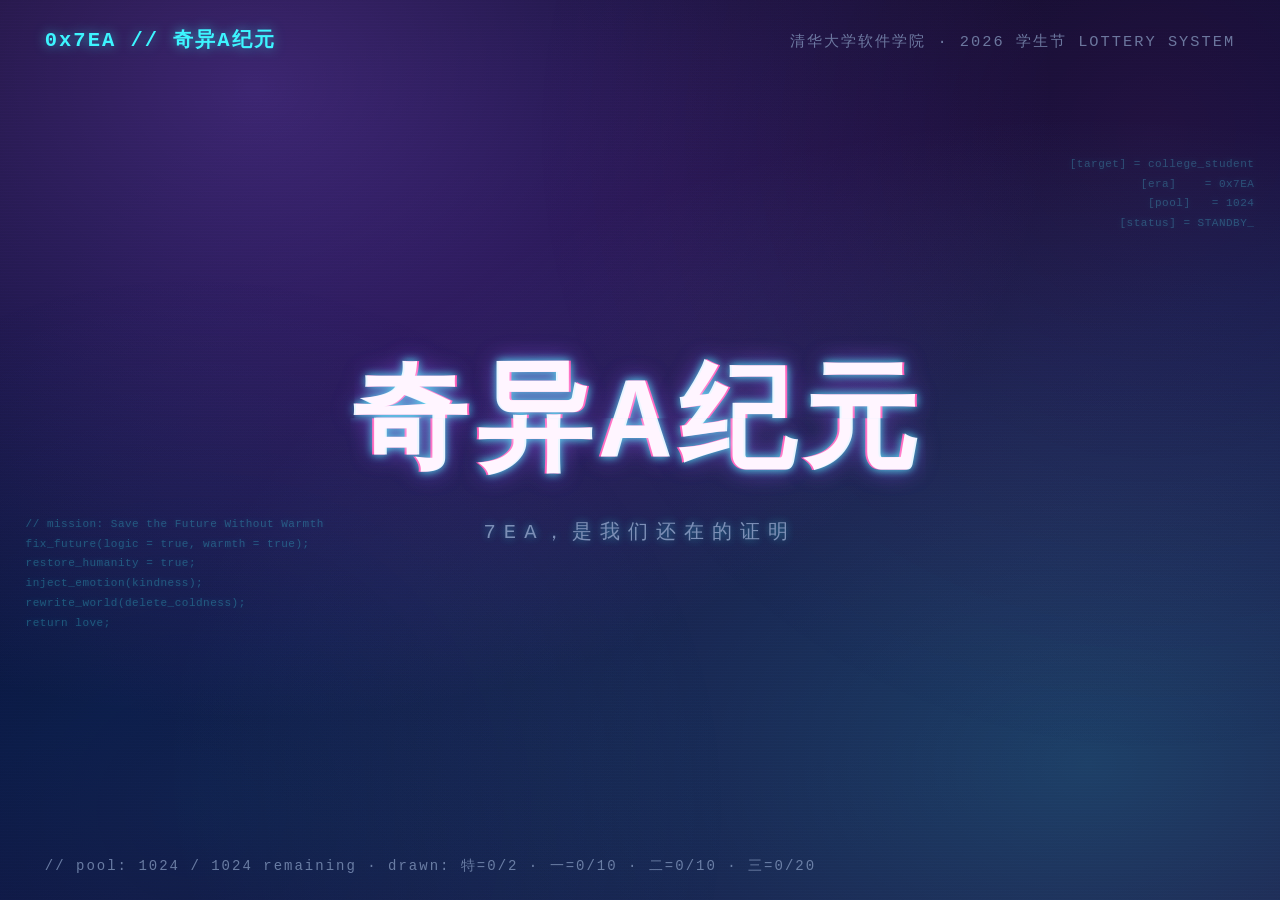
==== commit 399e0c41: "feat: 奖项改为四类（特等/一/二/三等奖）+ 清空旧缓存 特等奖(2名·单抽) / 一等奖(10名·十连) / 二等奖(10名·十连) / 三等奖(20名·2轮十连) localStorage " ====
--- a/index.html
+++ b/index.html
@@ -46,31 +46,41 @@
   function updateStatus() {
     const total = 1024;
     const remain = State.remaining();
+    const grand = State.count('grand');
     const first = State.count('first');
     const second = State.count('second');
     const third = State.count('third');
     document.getElementById('pool-status').textContent =
-      `// pool: ${remain} / ${total} remaining · drawn: 一=${first}/2 · 二=${second}/10 · 三=${third}/30`;
+      `// pool: ${remain} / ${total} remaining · drawn: 特=${grand}/2 · 一=${first}/10 · 二=${second}/10 · 三=${third}/20`;
   }
   updateStatus();
   window.addEventListener('storage', updateStatus);
   window.addEventListener('focus', updateStatus);
 
   Manual.init([
-    { keys: ['1'], desc: '进入一等奖抽奖' },
+    { keys: ['0'], desc: '进入特等奖抽奖' },
+    { keys: ['1'], desc: '进入一等奖抽奖（十连）' },
     { keys: ['2'], desc: '进入二等奖抽奖（十连）' },
     { keys: ['3'], desc: '进入三等奖抽奖（十连）' },
     { keys: ['A'], desc: '进入历史记录（后台管理 / 导出 / 重置）' },
     { keys: ['H'], desc: '显示本手册（再按一次关闭）' },
   ], [
     {
-      title: '一等奖流程 · 共 2 名（每名 1 次）',
+      title: '特等奖流程 · 共 2 名（每名 1 次）',
       steps: [
-        '主页 <kbd>1</kbd> → 进入一等奖页',
+        '主页 <kbd>0</kbd> → 进入特等奖页',
         '<kbd>Space</kbd> 开始方向滚动 → 再按 <kbd>Space</kbd> 定格「前/后」，之后自动进入年份阶段',
         '<kbd>Space</kbd> 开始年份滚动 → 再按 <kbd>Space</kbd> 定格三位十六进制（号码自动入库）',
         '<kbd>Enter</kbd> 进入归零过渡，准备抽第 2 名',
-        '重复一次以上步骤，2 名一等奖完成',
+        '重复一次以上步骤，2 名特等奖完成',
+      ],
+    },
+    {
+      title: '一等奖流程 · 共 10 名（1 轮十连）',
+      steps: [
+        '主页 <kbd>1</kbd> → 进入一等奖十连页',
+        '<kbd>Space</kbd> 开始滚动（10 格同时）→ 再按 <kbd>Space</kbd> 依次定格',
+        '<kbd>Enter</kbd> 归档本轮 10 个号码，过渡归零，一等奖完成',
       ],
     },
     {
@@ -82,12 +92,11 @@
       ],
     },
     {
-      title: '三等奖流程 · 共 30 名（3 轮十连，编号 01-30 累计）',
+      title: '三等奖流程 · 共 20 名（2 轮十连，编号 01-20 累计）',
       steps: [
         '主页 <kbd>3</kbd> → 进入三等奖十连页（本轮编号 01-10）',
         '<kbd>Space</kbd> 开始 → <kbd>Space</kbd> 定格 → <kbd>Enter</kbd> 归档',
-        '过渡归零后自动进入下一轮（编号 11-20） → 再按 <kbd>3</kbd> 返回即可，或直接按 <kbd>Space</kbd> 继续',
-        '重复第 2 轮 → 第 3 轮（编号 21-30），合计 30 人',
+        '过渡归零后自动进入下一轮（编号 11-20），合计 20 人',
       ],
     },
     {
@@ -100,7 +109,8 @@
   ]);
 
   document.addEventListener('keydown', (e) => {
-    if (e.key === '1') location.href = 'draw-single.html';
+    if (e.key === '0') location.href = 'draw-single.html';
+    else if (e.key === '1') location.href = 'draw-ten.html?prize=first';
     else if (e.key === '2') location.href = 'draw-ten.html?prize=second';
     else if (e.key === '3') location.href = 'draw-ten.html?prize=third';
     else if (e.key === 'a' || e.key === 'A') location.href = 'admin.html';
--- a/css/lottery.css
+++ b/css/lottery.css
@@ -36,7 +36,7 @@
   100% { filter: brightness(1); }
 }
 
-/* === 一等奖大号显示 === */
+/* === 特等奖大号显示 === */
 .number-display {
   display: flex;
   align-items: center;
@@ -97,6 +97,7 @@
     inset 0 0 20px rgba(61, 245, 255, 0.08),
     0 0 18px rgba(61, 245, 255, 0.12);
   padding: clamp(14px, 1.8vh, 22px) clamp(10px, 1.2vw, 16px);
+  transition: border-color 500ms ease, box-shadow 500ms ease;
   overflow: hidden;
 }
 
@@ -232,7 +233,8 @@
   top: 0;
   background: rgba(5, 6, 26, 0.95);
 }
-.history td.prize-first { color: var(--neon-pink); font-weight: 700; }
+.history td.prize-grand { color: var(--neon-pink); font-weight: 700; }
+.history td.prize-first { color: var(--neon-violet); font-weight: 700; }
 .history td.prize-second { color: var(--neon-cyan); font-weight: 700; }
 .history td.prize-third { color: var(--text); }
 
